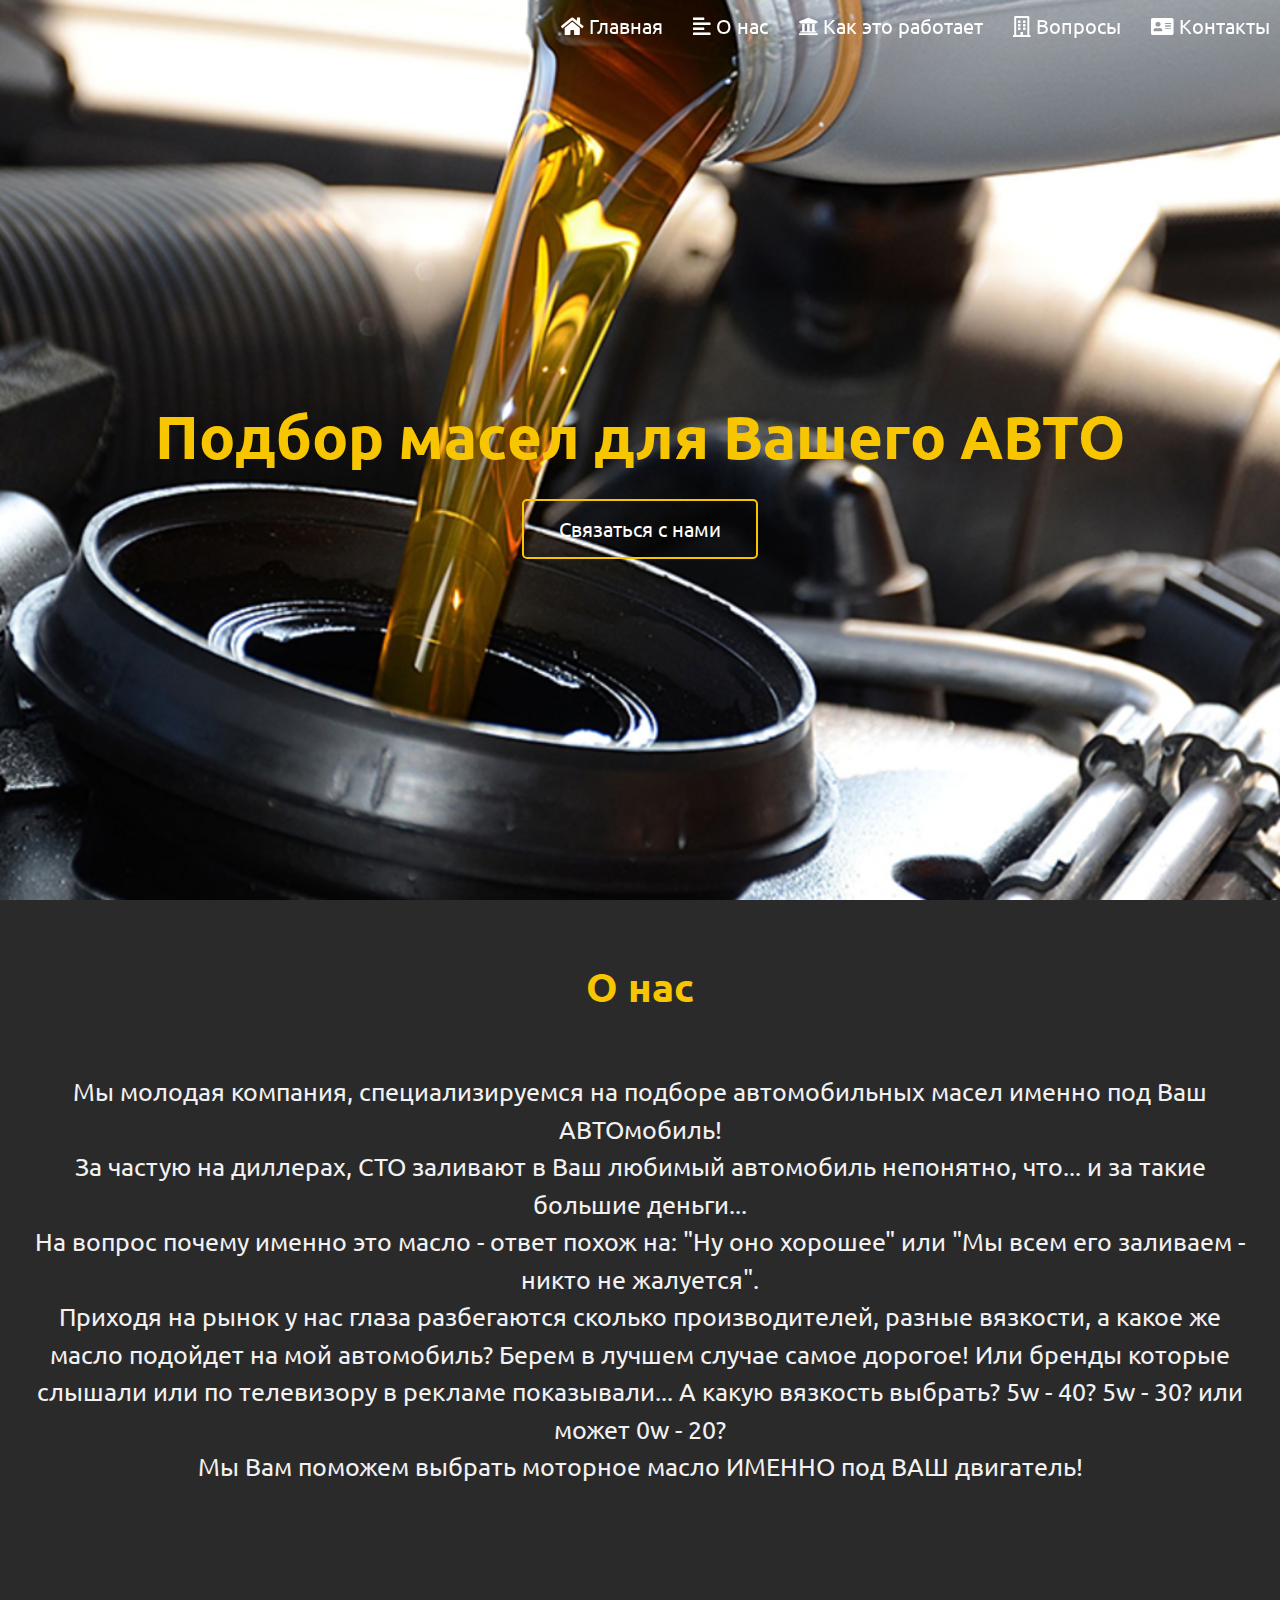
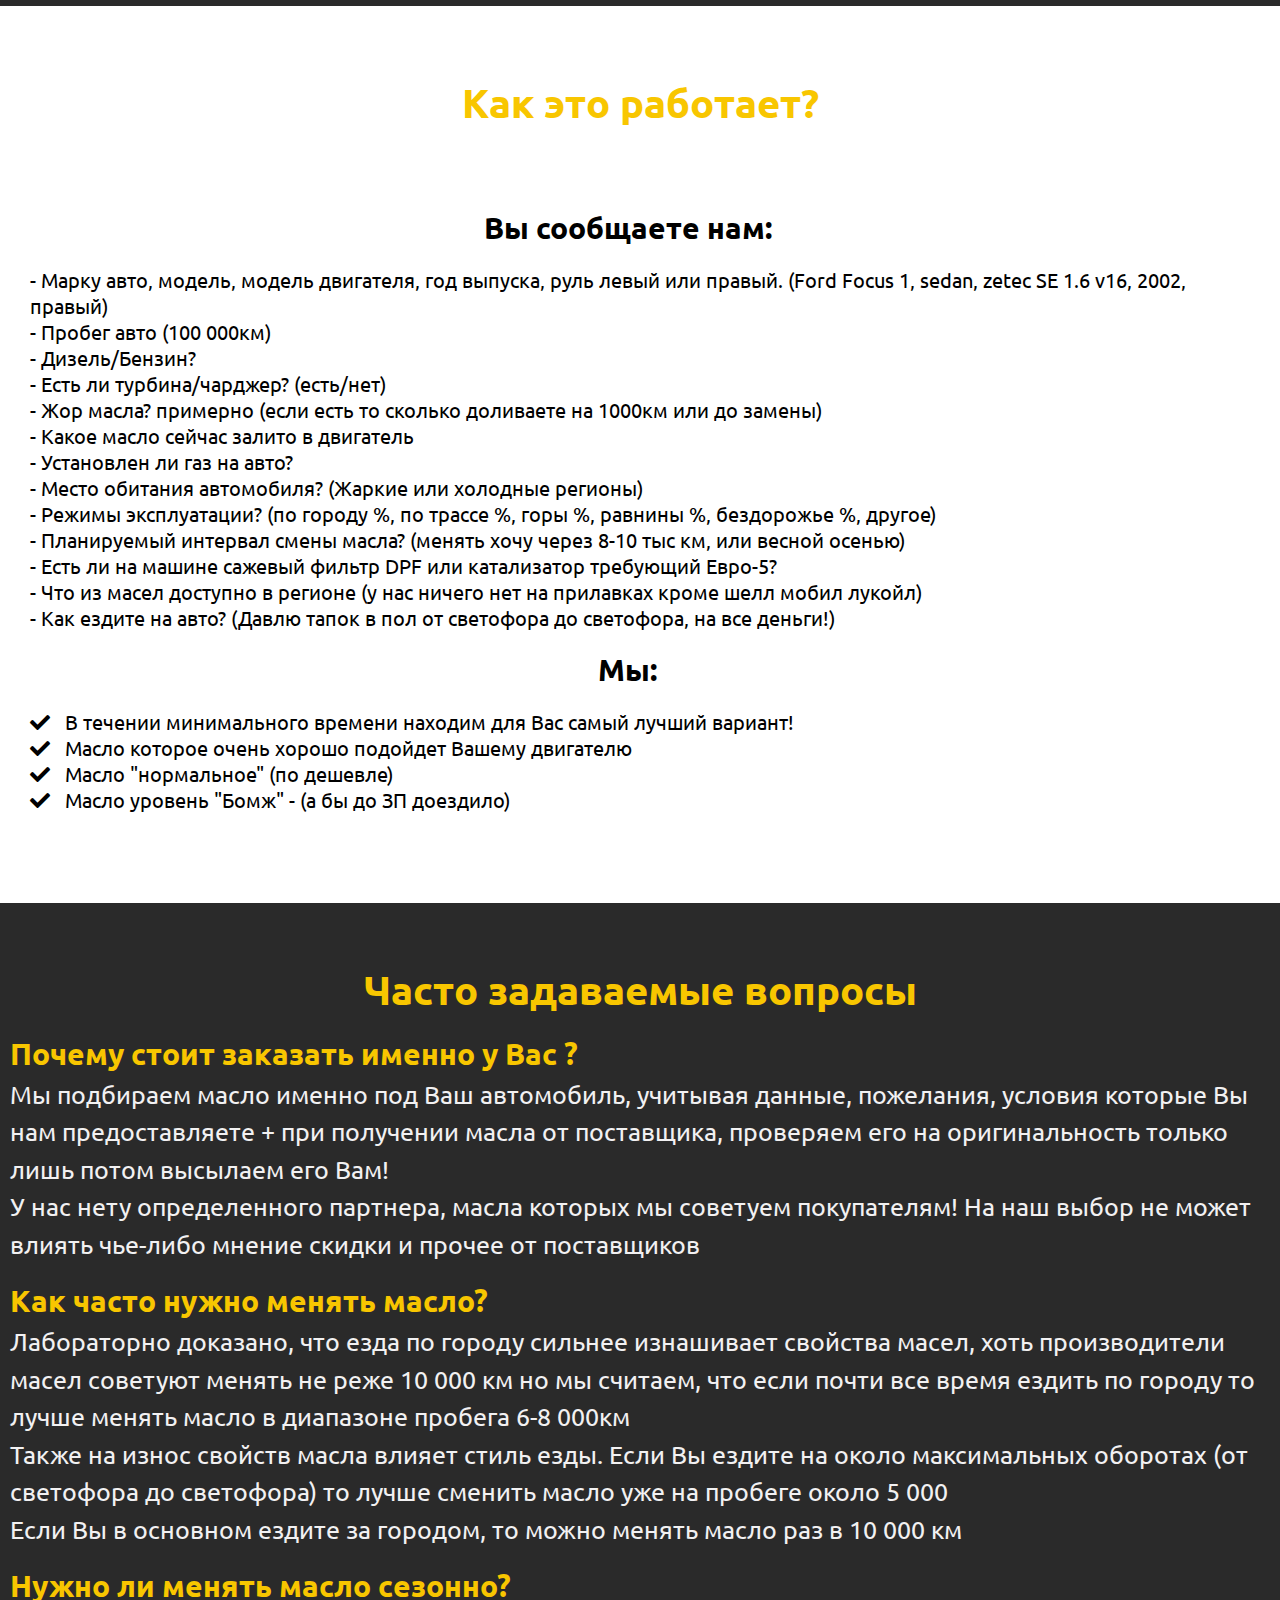
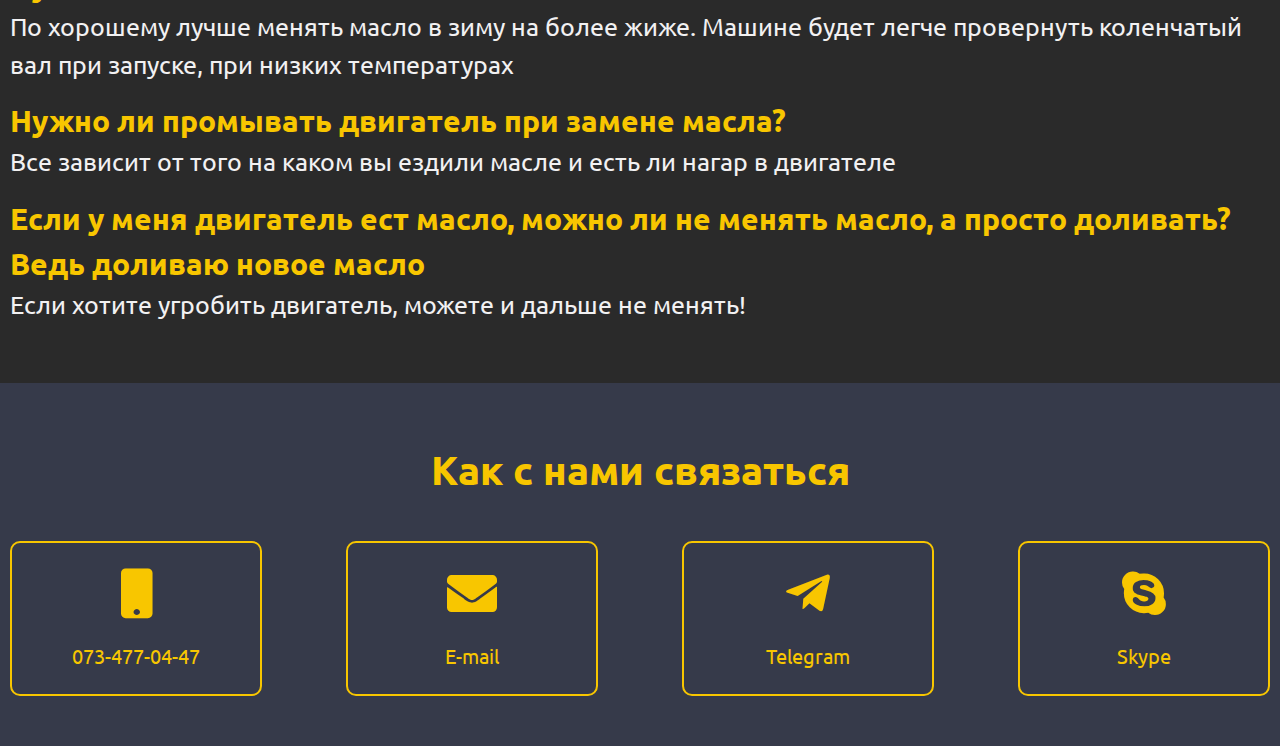
==== index.html @ 23b89130 "Start new project" ====
<!DOCTYPE html>
<html lang="en">
<head>
    <meta charset="UTF-8">
    <link rel="stylesheet" href="https://cdnjs.cloudflare.com/ajax/libs/font-awesome/5.13.1/css/all.min.css">
    <link href="https://fonts.googleapis.com/css2?family=Ubuntu:ital,wght@0,300;0,400;0,500;0,700;1,300;1,400;1,500;1,700&display=swap" rel="stylesheet">
    <link rel="stylesheet" href="./css/style.css">
    <script src="https://cdnjs.cloudflare.com/ajax/libs/jquery/3.5.1/jquery.min.js"></script>
    <title>Подбор Масел</title>
    <meta name="viewport" content="width=device-width, initial-scale=1">
</head>
<body>
<header>
    <div class="block_header_inner">
        <a href="#home" class="logo"></a>
        <nav>
            <button class="menu-toggler">
                <span></span>
                <span></span>
                <span></span>
            </button>
            <ul>
                <li><a href="#home" class="main_menu"><i class="fas fa-home home"></i>Главная</a></li>
                <li><a href="#about" class="main_menu"><i class="fas fa-align-left about"></i>О нас</a></li>
                <li><a href="#howToWork" class="main_menu"><i class="fas fa-university"></i>Как это работает</a></li>
                <li><a href="#dop_info" class="main_menu"><i class="far fa-building"></i>Вопросы</a></li>
                <li><a href="#contact" class="main_menu"><i class="fas fa-address-card"></i>Контакты</a></li>
            </ul>
        </nav>
    </div>
</header>
<a id="home"></a>
<div class="block_home">
    <div class="block_home_inner">
        <h1>Подбор масел для Вашего АВТО</h1>
        <div class="block_home_contact">
            <button class="contactMe">Связаться с нами</button>
        </div>
    </div>
</div>
<a id="about"></a>
<div class="block_about">
    <div class="block_about_inner">
        <h2>О нас</h2>
        <div class="block_about_description">
            <p> Мы молодая компания, специализируемся на подборе автомобильных масел именно под Ваш АВТОмобиль!</p>
            <p>За частую на диллерах, СТО заливают в Ваш любимый автомобиль непонятно, что... и за такие большие деньги...</p>
            <p>На вопрос почему именно это масло - ответ похож на: "Ну оно хорошее" или "Мы всем его заливаем - никто не
                жалуется".</p>
            <p>Приходя на рынок у нас глаза разбегаются сколько производителей, разные вязкости, а какое же
            масло подойдет на мой автомобиль? Берем в лучшем случае самое дорогое! Или бренды которые слышали или по
            телевизору в рекламе показывали... А какую вязкость выбрать? 5w - 40? 5w - 30? или может 0w - 20?</p>
            <p>Мы Вам поможем выбрать моторное масло ИМЕННО под ВАШ двигатель!</p>
        </div>
    </div>
</div>
<a id="howToWork"></a>
<div class="block_howToWork">
    <div class="block_howToWork_inner">
        <h2>Как это работает?</h2>
        <div class="block_howToWork_inner_education_experience">
            <div class="block_howToWork_inner_education_experience_work">
                <div class="block_work">
                        <h3>Вы сообщаете нам:</h3>
                        <p>- Марку авто, модель, модель двигателя, год выпуска, руль левый или правый. (Ford Focus 1,
                            sedan, zetec SE 1.6 v16, 2002, правый)</p>
                        <p>- Пробег авто (100 000км)</p>
                        <p>- Дизель/Бензин? </p>
                        <p>- Есть ли турбина/чарджер? (есть/нет)</p>
                        <p>- Жор масла? примерно (если есть то сколько доливаете на 1000км или до замены)</p>
                        <p>- Какое масло сейчас залито в двигатель</p>
                        <p>- Установлен ли газ на авто?</p>
                        <p>- Место обитания автомобиля? (Жаркие или холодные регионы)</p>
                        <p>- Режимы эксплуатации? (по городу %, по трассе %, горы %, равнины %, бездорожье %, другое)</p>
                        <p>- Планируемый интервал смены масла? (менять хочу через 8-10 тыс км, или весной осенью)</p>
                        <p>- Есть ли на машине сажевый фильтр DPF или катализатор требующий Евро-5?</p>
                        <p>- Что из масел доступно в регионе (у нас ничего нет на прилавках кроме шелл мобил лукойл)</p>
                        <p>- Как ездите на авто? (Давлю тапок в пол от светофора до светофора, на все деньги!)</p>

                        <h3>Мы:</h3>
                        <p><i class="fas fa-check"></i> В течении минимального времени находим для Вас самый лучший вариант!</p>
                        <p><i class="fas fa-check"></i> Масло которое очень хорошо подойдет Вашему двигателю</p>
                        <p><i class="fas fa-check"></i> Масло "нормальное" (по дешевле)</p>
                        <p><i class="fas fa-check"></i> Масло уровень "Бомж" - (а бы до ЗП доездило)</p>

                </div>
            </div>
        </div>
    </div>
</div>
<a id="dop_info"></a>
<div class="block_dop_info">
    <div class="block_dop_info_inner">
        <h2>Часто задаваемые вопросы</h2>
        <div class="block_dop_info_inner_text">
            <h4>Почему стоит заказать именно у Вас ?</h4>
            <p>Мы подбираем масло именно под Ваш автомобиль, учитывая данные, пожелания, условия которые Вы нам предоставляете +
               при получении масла от поставщика, проверяем его на оригинальность только лишь потом высылаем его Вам!</p>
            <p>У нас нету определенного партнера, масла которых мы советуем покупателям! На наш выбор не может влиять чье-либо мнение
            скидки и прочее от поставщиков</p>

            <h4>Как часто нужно менять масло?</h4>

            <p>Лабораторно доказано, что езда по городу сильнее изнашивает свойства масел, хоть производители масел советуют
            менять не реже 10 000 км но мы считаем, что если почти все время ездить по городу то лучше менять масло в
            диапазоне пробега 6-8 000км </p>
            <p>Также на износ свойств масла влияет стиль езды. Если Вы ездите на около максимальных оборотах (от светофора
                до светофора) то лучше сменить масло уже на пробеге около 5 000</p>
            <p>Если Вы в основном ездите за городом, то можно менять масло раз в 10 000 км</p>

            <h4>Нужно ли менять масло сезонно?</h4>

            <p>По хорошему лучше менять масло в зиму на более жиже. Машине будет легче провернуть коленчатый вал при запуске, при
            низких температурах</p>
            <h4>Нужно ли промывать двигатель при замене масла?</h4>
            <p>Все зависит от того на каком вы ездили масле и есть ли нагар в двигателе</p>

            <h4>Если у меня двигатель ест масло, можно ли не менять масло, а просто доливать? Ведь доливаю новое масло</h4>
            <p>Если хотите угробить двигатель, можете и дальше не менять! </p>

        </div>
    </div>
</div>

<a id="contact"></a>
<div class="block_contact">
    <div class="block_contact_inner">
        <h2>Как с нами связаться</h2>
        <div class="block_contact_inner_contact_me">
            <a href="tel:0734770447" >
                <i class="fas fa-mobile"></i>
                073-477-04-47
            </a>
            <a href="mailto:rudstanislav1990@gmail.com">
                <i class="fas fa-envelope"></i>
                E-mail
            </a>
            <a href="https://t.me/Stanislav27">
                <i class="fab fa-telegram-plane"></i>
                Telegram
            </a>
            <a href="skype:zevas_2140">
                <i class="fab fa-skype"></i>
                Skype
            </a>
        </div>
    </div>
</div>

<div class="form">
    <div class="close_form">
        <span></span>
        <span></span>
        <span></span>
    </div>
    <div class="form_inner">
        <h2>
            Заполните форму обратной связи
        </h2>
        <p>Введите свои данные для связи</p>
        <form action="send.php" method="post">
            <input type="name" name="username" placeholder="Введите свое имя" required>
            <input type="email" name="email" placeholder="Введите свой e-mail">
            <input type="tel" name="phone" placeholder="Введите свой телефон"
                   required>
            <textarea name="comment" placeholder="Дополнительный комментарий"></textarea>
            <input type="submit" value="Отправить">
        </form>
    </div>
</div>

<!--<footer>-->
<!--    <a href="tel:0734770447" ><i class="fas fa-mobile"></i></a>-->
<!--    <a href="#"><i class="fab fa-telegram-plane"></i></a>-->
<!--    <a href="mailto:rudstanislav1990@gmail.com"><i class="fas fa-envelope"></i></a>-->
<!--    <a href="#"><i class="fab fa-skype"></i></a>-->
<!--    <a href="#"><i class="fab fa-linkedin"></i></a>-->
<!--</footer>-->
<script src="./js/script.js"></script>
</body>
</html>
---- css/style.css ----
html {
  scroll-behavior: smooth; }

* {
  margin: 0;
  padding: 0;
  box-sizing: border-box;
  font-family: 'Ubuntu', sans-serif; }

h2 {
  font-size: 40px;
  color: #f8c600; }

body header {
  position: fixed;
  width: 100%;
  z-index: 1;
  transition: .3s linear; }
  body header .block_header_inner {
    max-width: 1300px;
    margin: 0 auto;
    display: flex;
    justify-content: space-between;
    align-items: center;
    padding: 10px; }
    body header .block_header_inner .logo {
      width: 44px;
      height: 32px;
      border-radius: 50%;
      background-size: cover; }
    body header .block_header_inner nav {
      display: flex;
      align-items: center; }
      body header .block_header_inner nav .menu-toggler {
        background: none;
        width: 30px;
        border: none;
        cursor: pointer;
        position: relative;
        outline: none;
        z-index: 100;
        display: none; }
        body header .block_header_inner nav .menu-toggler span {
          display: block;
          height: 3px;
          background-color: #fff;
          margin: 6px 0;
          position: relative;
          transition: .3s linear; }
      body header .block_header_inner nav ul {
        display: flex; }
        body header .block_header_inner nav ul li {
          list-style: none; }
          body header .block_header_inner nav ul li a.main_menu {
            color: white;
            text-decoration: none;
            margin-left: 30px;
            font-size: 20px;
            transition: .2s linear; }
            body header .block_header_inner nav ul li a.main_menu:hover {
              color: #f8c600; }
            body header .block_header_inner nav ul li a.main_menu i {
              margin-right: 5px; }
          body header .block_header_inner nav ul li a.black {
            color: black; }
body .block_home {
  background: url("./../img/bg.png") no-repeat;
  background-attachment: fixed;
  height: 100vh;
  background-position: center;
  background-size: cover;
  padding-top: 55px; }
  body .block_home .block_home_inner {
    max-width: 1300px;
    margin: 0 auto;
    display: flex;
    flex-direction: column;
    align-items: center;
    height: 100%;
    justify-content: center; }
    body .block_home .block_home_inner h1 {
      color: #f8c600;
      font-size: 60px;
      text-align: center; }
    body .block_home .block_home_inner h2 {
      font-size: 35px; }
    body .block_home .block_home_inner .block_home_contact {
      margin-top: 25px;
      text-align: center; }
      body .block_home .block_home_inner .block_home_contact button {
        padding: 15px 35px;
        border: 2px solid #f8c600;
        border-radius: 5px;
        background: transparent;
        cursor: pointer;
        color: white;
        transition: all 0.2s linear;
        font-size: 20px; }
        body .block_home .block_home_inner .block_home_contact button:focus {
          outline: none; }
        body .block_home .block_home_inner .block_home_contact button:hover {
          background: #f8c600;
          color: black;
          box-shadow: 0px 0px 8px 3px #f8c600;
          border: 2px solid black; }
body .block_about {
  background-color: #2a2a2a;
  padding: 50px 0; }
  body .block_about .block_about_inner {
    max-width: 1300px;
    margin: 0 auto;
    padding: 10px;
    display: flex;
    flex-direction: column;
    align-items: center; }
    body .block_about .block_about_inner .block_about_description {
      border-radius: 10px;
      display: flex;
      flex-direction: column;
      padding: 60px 20px;
      align-items: center; }
      body .block_about .block_about_inner .block_about_description img {
        margin-right: 25px;
        width: 165px;
        border-radius: 10px; }
      body .block_about .block_about_inner .block_about_description p {
        text-align: center;
        font-size: 25px;
        line-height: 1.5;
        color: #f2f1f2; }
    body .block_about .block_about_inner .block_about_skills {
      display: flex;
      justify-content: space-between;
      flex-wrap: wrap;
      width: 100%; }
      body .block_about .block_about_inner .block_about_skills .skill {
        width: 50%;
        padding: 10px 40px; }
        body .block_about .block_about_inner .block_about_skills .skill .skill_name {
          font-size: 18px;
          font-weight: 700;
          text-transform: uppercase;
          margin: 20px 0; }
        body .block_about .block_about_inner .block_about_skills .skill .skill_bar {
          height: 15px;
          background: #cacaca;
          border-radius: 8px; }
          body .block_about .block_about_inner .block_about_skills .skill .skill_bar .skill_per {
            height: 15px;
            background-color: #02aefe;
            border-radius: 8px;
            width: 0;
            transition: 1s linear;
            position: relative; }
            body .block_about .block_about_inner .block_about_skills .skill .skill_bar .skill_per:before {
              content: attr(per);
              position: absolute;
              padding: 4px 6px;
              background-color: black;
              color: white;
              font-size: 12px;
              border-radius: 4px;
              top: -35px;
              right: 0;
              transform: translateX(50%); }
            body .block_about .block_about_inner .block_about_skills .skill .skill_bar .skill_per:after {
              content: '';
              position: absolute;
              width: 10px;
              height: 10px;
              background-color: black;
              top: -19px;
              right: 0;
              transform: translateX(50%) rotate(45deg);
              border-radius: 2px; }
body .block_howToWork {
  padding: 50px 0;
  background: url("./../img/bgoil.png");
  background-position: center;
  background-size: cover;
  background-attachment: fixed; }
  body .block_howToWork .block_howToWork_inner {
    max-width: 1300px;
    padding: 10px;
    margin: 0 auto;
    display: flex;
    flex-direction: column;
    justify-content: center;
    align-items: center; }
    body .block_howToWork .block_howToWork_inner h2 {
      display: block;
      padding: 10px 100px;
      transition: all 0.2s linear; }
    body .block_howToWork .block_howToWork_inner .block_howToWork_inner_education_experience {
      padding: 10px 0;
      display: flex; }
      body .block_howToWork .block_howToWork_inner .block_howToWork_inner_education_experience .block_howToWork_inner_education_experience_work {
        display: flex;
        flex-direction: column;
        justify-content: space-between; }
        body .block_howToWork .block_howToWork_inner .block_howToWork_inner_education_experience .block_howToWork_inner_education_experience_work .block_work {
          padding: 20px;
          margin: 20px 25px 0 0;
          border-radius: 10px; }
          body .block_howToWork .block_howToWork_inner .block_howToWork_inner_education_experience .block_howToWork_inner_education_experience_work .block_work h3 {
            text-align: center;
            color: black;
            font-size: 30px;
            margin: 20px 0; }
          body .block_howToWork .block_howToWork_inner .block_howToWork_inner_education_experience .block_howToWork_inner_education_experience_work .block_work p {
            color: black;
            font-size: 20px; }
            body .block_howToWork .block_howToWork_inner .block_howToWork_inner_education_experience .block_howToWork_inner_education_experience_work .block_work p i {
              margin-right: 10px; }
      body .block_howToWork .block_howToWork_inner .block_howToWork_inner_education_experience .block_howToWork_inner_education_experience_experience {
        display: flex;
        flex-direction: column;
        justify-content: space-between; }
body .block_dop_info {
  background-color: #2a2a2a;
  padding: 50px 0; }
  body .block_dop_info .block_dop_info_inner {
    max-width: 1300px;
    padding: 10px;
    margin: 0 auto;
    display: flex;
    flex-direction: column;
    justify-content: center;
    align-items: center; }
    body .block_dop_info .block_dop_info_inner .block_dop_info_inner_text h4 {
      margin-top: 15px;
      font-size: 30px;
      line-height: 1.5;
      color: #f8c600; }
    body .block_dop_info .block_dop_info_inner .block_dop_info_inner_text p {
      font-size: 25px;
      line-height: 1.5;
      color: #f2f1f2; }
body .block_contact {
  padding: 50px 0;
  background: #363a4a; }
  body .block_contact .block_contact_inner {
    max-width: 1300px;
    margin: 0 auto;
    display: flex;
    flex-direction: column;
    align-items: center;
    padding: 0 10px; }
    body .block_contact .block_contact_inner h2 {
      display: block;
      padding: 10px 100px;
      border-radius: 15px;
      transition: all 0.2s linear; }
    body .block_contact .block_contact_inner .block_contact_inner_contact_me {
      width: 100%;
      display: flex;
      justify-content: space-between;
      margin-top: 35px; }
      body .block_contact .block_contact_inner .block_contact_inner_contact_me a {
        text-decoration: none;
        width: calc(80% / 4);
        color: #f8c600;
        padding: 25px;
        border: 2px solid #f8c600;
        border-radius: 10px;
        text-align: center;
        font-size: 20px;
        transition: all 0.2s linear; }
        body .block_contact .block_contact_inner .block_contact_inner_contact_me a:hover {
          background: #f8c600;
          color: black;
          border: 2px solid black;
          box-shadow: 0px 0px 8px 3px #f8c600; }
          body .block_contact .block_contact_inner .block_contact_inner_contact_me a:hover i {
            color: black; }
        body .block_contact .block_contact_inner .block_contact_inner_contact_me a i {
          display: block;
          margin-bottom: 25px;
          font-size: 50px;
          color: #f8c600;
          transition: color 0.5s linear; }
body .form {
  display: none;
  top: 0;
  left: 0;
  width: 100%;
  height: 100vh;
  position: fixed;
  background-color: #000000bd;
  padding: 50px 10px;
  z-index: 2; }
  body .form .close_form {
    display: block;
    position: fixed;
    right: 20px;
    top: 10px;
    cursor: pointer; }
    body .form .close_form span {
      display: block;
      height: 3px;
      background-color: #fff;
      margin: 6px 0;
      position: relative;
      transition: .3s linear;
      width: 30px; }
      body .form .close_form span:nth-child(1) {
        transform: rotate(-45deg);
        top: 4px; }
      body .form .close_form span:nth-child(2) {
        opacity: 0; }
      body .form .close_form span:nth-child(3) {
        transform: rotate(45deg);
        top: -14px; }
  body .form .form_inner {
    background-color: #f2f1f2;
    border-radius: 10px;
    margin: 0 auto;
    width: 400px;
    padding: 50px 25px;
    text-align: center; }
    body .form .form_inner p {
      margin-bottom: 25px; }
    body .form .form_inner form {
      display: flex;
      flex-direction: column;
      align-items: center;
      width: 100%; }
      body .form .form_inner form input {
        margin-bottom: 25px;
        width: 100%;
        height: 45px;
        text-align: center;
        font-size: 20px;
        border: 2px solid #353b48;
        border-radius: 5px; }
      body .form .form_inner form textarea {
        width: 100%;
        resize: vertical;
        height: 100px;
        font-size: 15px;
        text-align: center;
        border: 2px solid #353b48;
        border-radius: 5px;
        margin-bottom: 25px; }
      body .form .form_inner form input[type='submit'] {
        background-color: #f8c600;
        position: relative;
        box-shadow: 2px 3px 0 0 black; }
        body .form .form_inner form input[type='submit']:hover {
          cursor: pointer; }
        body .form .form_inner form input[type='submit']:active {
          top: 2px;
          box-shadow: 1px 1px 0 0 black; }
        body .form .form_inner form input[type='submit']:focus {
          outline: none; }
  body .form.active {
    display: block; }

@media screen and (max-width: 950px) {
  body header .block_header_inner nav {
    position: fixed;
    height: 100vh;
    width: 100%;
    background-color: #353b48;
    top: 0;
    right: -100%;
    max-width: 400px;
    padding: 80px 50px;
    transition: .3s linear;
    flex-direction: column;
    align-items: flex-start; }
    body header .block_header_inner nav .menu-toggler {
      display: block;
      position: fixed;
      right: 20px;
      top: 10px; }
    body header .block_header_inner nav .active span:nth-child(1) {
      transform: rotate(-45deg);
      top: 4px; }
    body header .block_header_inner nav .active span:nth-child(2) {
      opacity: 0; }
    body header .block_header_inner nav .active span:nth-child(3) {
      transform: rotate(45deg);
      top: -14px; }
    body header .block_header_inner nav ul {
      flex-direction: column; }
      body header .block_header_inner nav ul li a.main_menu {
        display: block;
        font-size: 30px;
        margin: 30px 0; }
  body header .block_header_inner nav.min {
    background-color: #f2f1f2; }
    body header .block_header_inner nav.min button span {
      background-color: black; }
  body header .block_header_inner nav.active {
    right: 0; }
  body .block_home .block_home_inner .block_home_contact {
    width: 70%; }
    body .block_home .block_home_inner .block_home_contact button {
      font-size: 30px; }
  body .block_about {
    padding: 30px 0; }
    body .block_about .block_about_inner .block_about_description {
      flex-direction: column; }
      body .block_about .block_about_inner .block_about_description p {
        margin-top: 20px; }
  body .block_howToWork {
    padding: 30px 0; }
  body .block_works {
    padding: 30px 0 0; }
    body .block_works .block_works_inner .block_works_inner_slider {
      height: 650px; }
  body .block_contact {
    padding: 30px 0; } }
@media screen and (max-width: 760px) {
  body header .block_header_inner nav {
    position: fixed;
    height: 100vh;
    width: 100%;
    background-color: #353b48;
    top: 0;
    right: -100%;
    max-width: 400px;
    padding: 80px 50px;
    transition: .3s linear;
    flex-direction: column;
    align-items: flex-start; }
    body header .block_header_inner nav .menu-toggler {
      display: block;
      position: fixed;
      right: 20px;
      top: 10px; }
    body header .block_header_inner nav .active span:nth-child(1) {
      transform: rotate(-45deg);
      top: 4px; }
    body header .block_header_inner nav .active span:nth-child(2) {
      opacity: 0; }
    body header .block_header_inner nav .active span:nth-child(3) {
      transform: rotate(45deg);
      top: -14px; }
    body header .block_header_inner nav ul {
      flex-direction: column; }
      body header .block_header_inner nav ul li a.main_menu {
        display: block;
        font-size: 30px;
        margin: 30px 0; }
  body header .block_header_inner nav.min {
    background-color: #f2f1f2; }
    body header .block_header_inner nav.min button span {
      background-color: black; }
  body header .block_header_inner nav.active {
    right: 0; }
  body .block_home .block_home_inner .block_home_contact {
    flex-direction: column; }
    body .block_home .block_home_inner .block_home_contact button:nth-child(2) {
      margin-top: 40px; } }
@media screen and (max-width: 690px) {
  body .block_howToWork .block_howToWork_inner .block_howToWork_inner_education_experience {
    flex-direction: column; }
    body .block_howToWork .block_howToWork_inner .block_howToWork_inner_education_experience .block_howToWork_inner_education_experience_work .block_work {
      margin: 10px 0 0 0; }
  body .block_contact .block_contact_inner .block_contact_inner_contact_me a {
    display: flex;
    justify-content: center;
    flex-direction: column;
    padding: 5px; }
    body .block_contact .block_contact_inner .block_contact_inner_contact_me a i {
      margin-bottom: 10px; } }
@media screen and (max-width: 580px) {
  body .block_home .block_home_inner {
    text-align: center; }
  body .block_about .block_about_inner h2 {
    width: 100%;
    text-align: center;
    padding: 10px 0; }
  body .block_about .block_about_inner .block_about_skills {
    flex-direction: column; }
    body .block_about .block_about_inner .block_about_skills .skill {
      width: 100%; }
      body .block_about .block_about_inner .block_about_skills .skill .skill_name {
        margin: 5px 0; }
  body .block_howToWork .block_howToWork_inner h2 {
    width: 100%;
    text-align: center;
    padding: 10px 0; } }
@media screen and (max-width: 545px) {
  body .block_about .block_about_inner .block_about_skills .skill {
    padding: 10px 0; }
  body .block_contact .block_contact_inner .block_contact_inner_contact_me {
    flex-direction: column; }
    body .block_contact .block_contact_inner .block_contact_inner_contact_me a {
      width: 100%;
      margin-top: 20px;
      flex-direction: unset;
      justify-content: space-between;
      align-items: center;
      padding: 5px 10px; }
      body .block_contact .block_contact_inner .block_contact_inner_contact_me a i {
        margin: 0; } }
@media screen and (max-height: 550px) {
  body header .block_header_inner nav.active {
    padding: 0 50px; } }
@media screen and (max-height: 460px) {
  body header .block_header_inner nav.active {
    padding: 0 50px; }
    body header .block_header_inner nav.active ul li a {
      margin: 20px 0; } }

/*# sourceMappingURL=style.css.map */
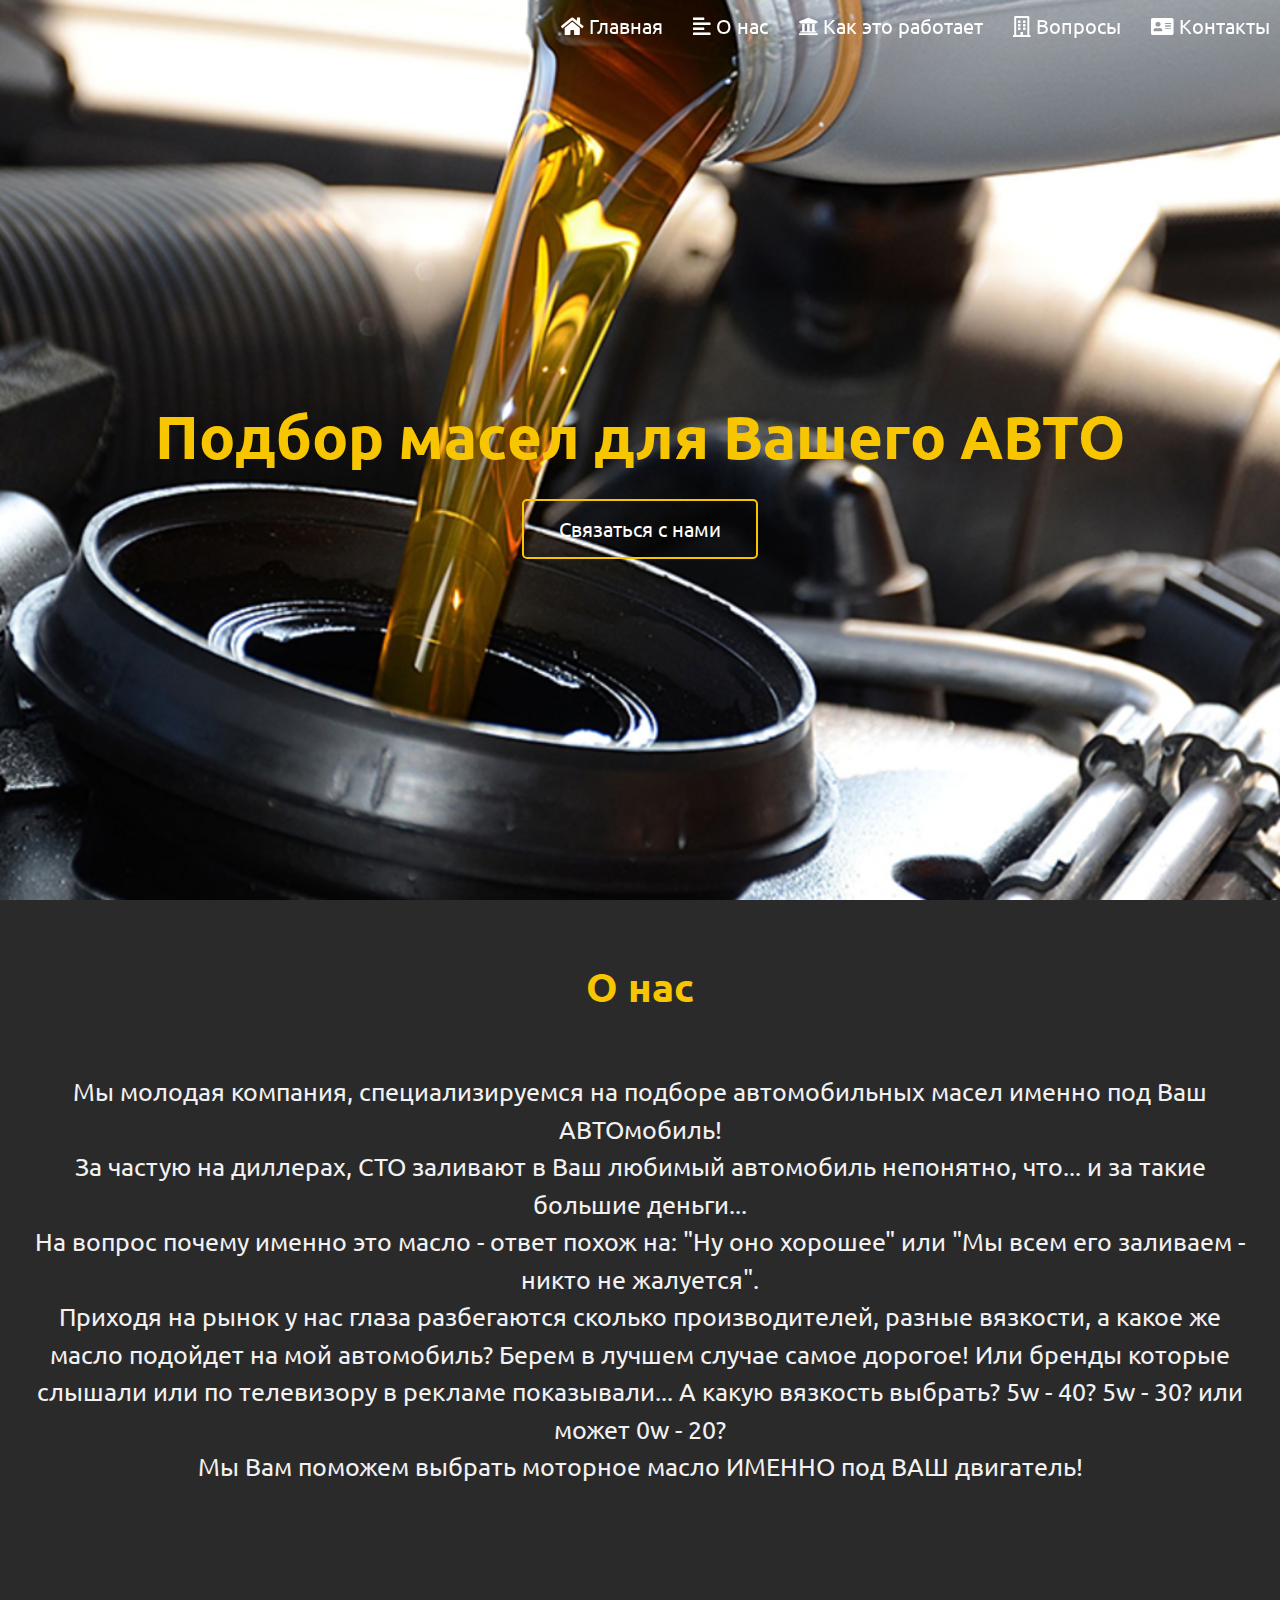
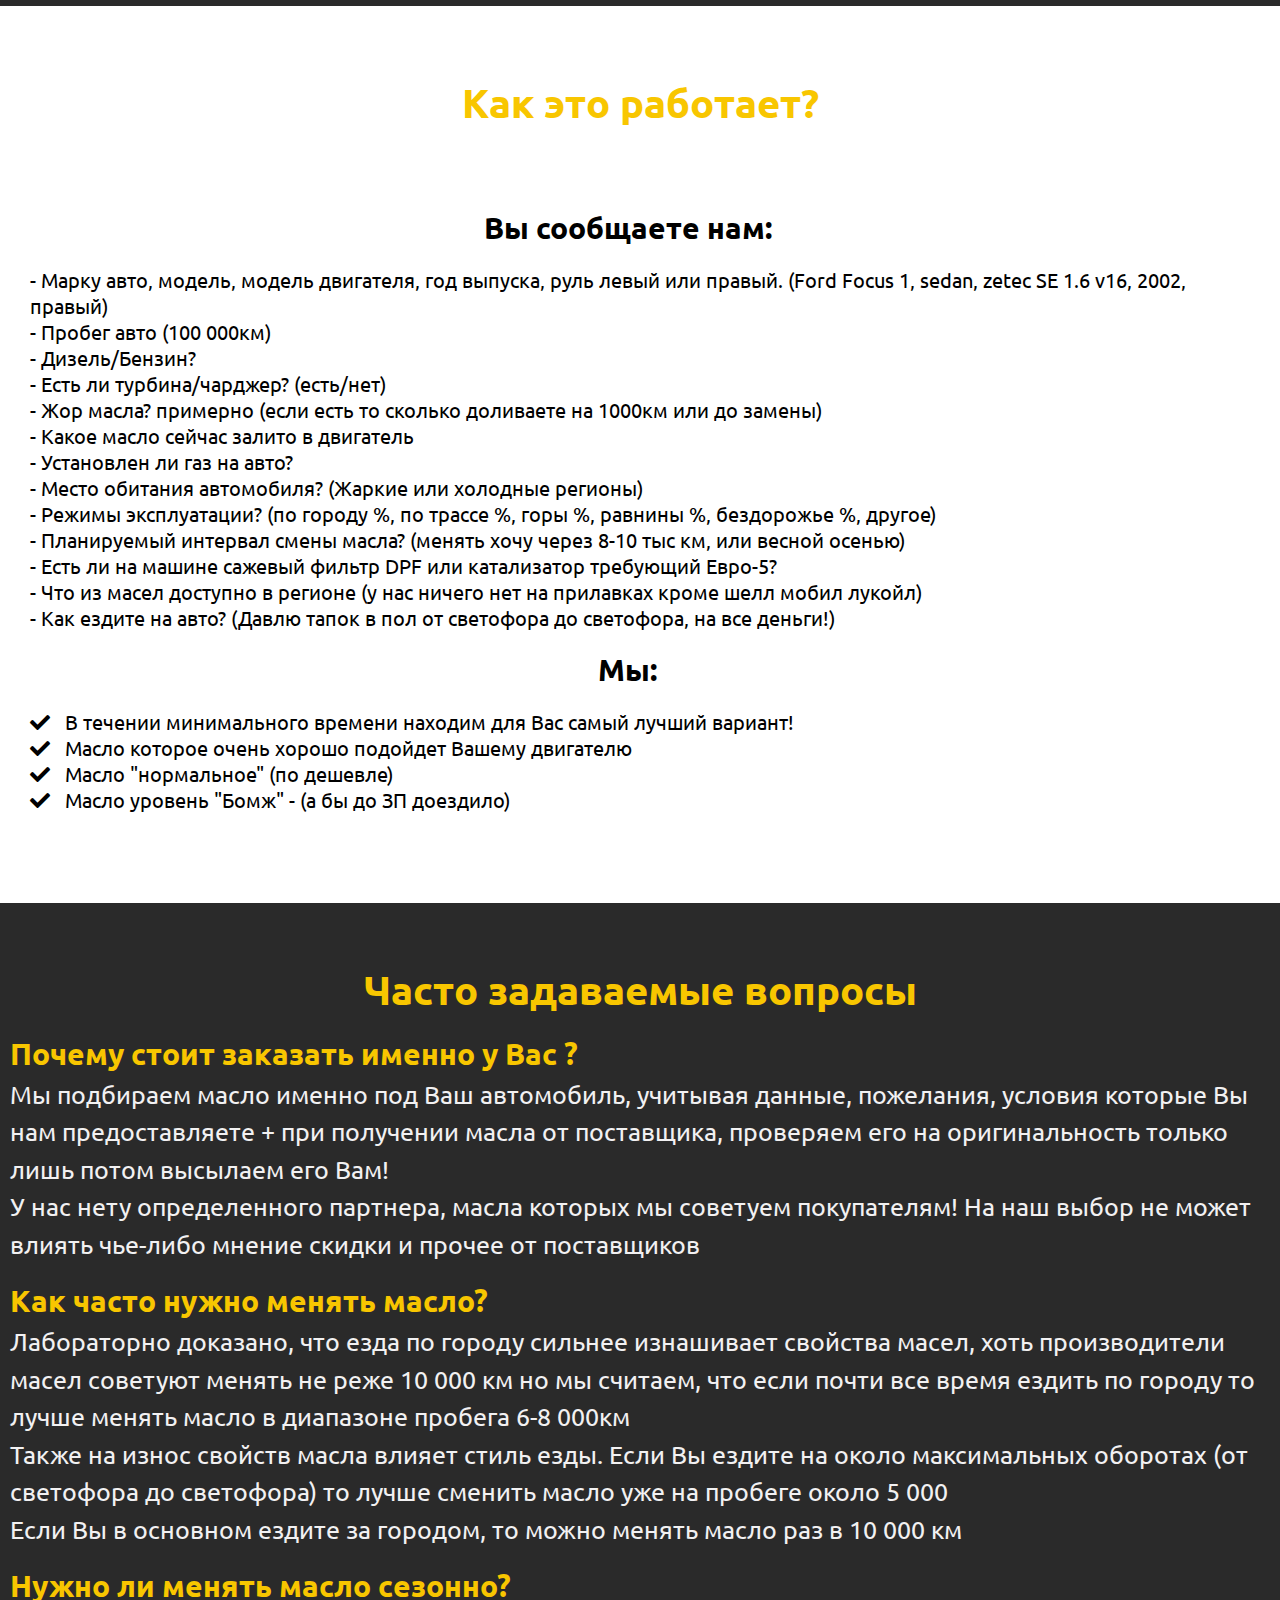
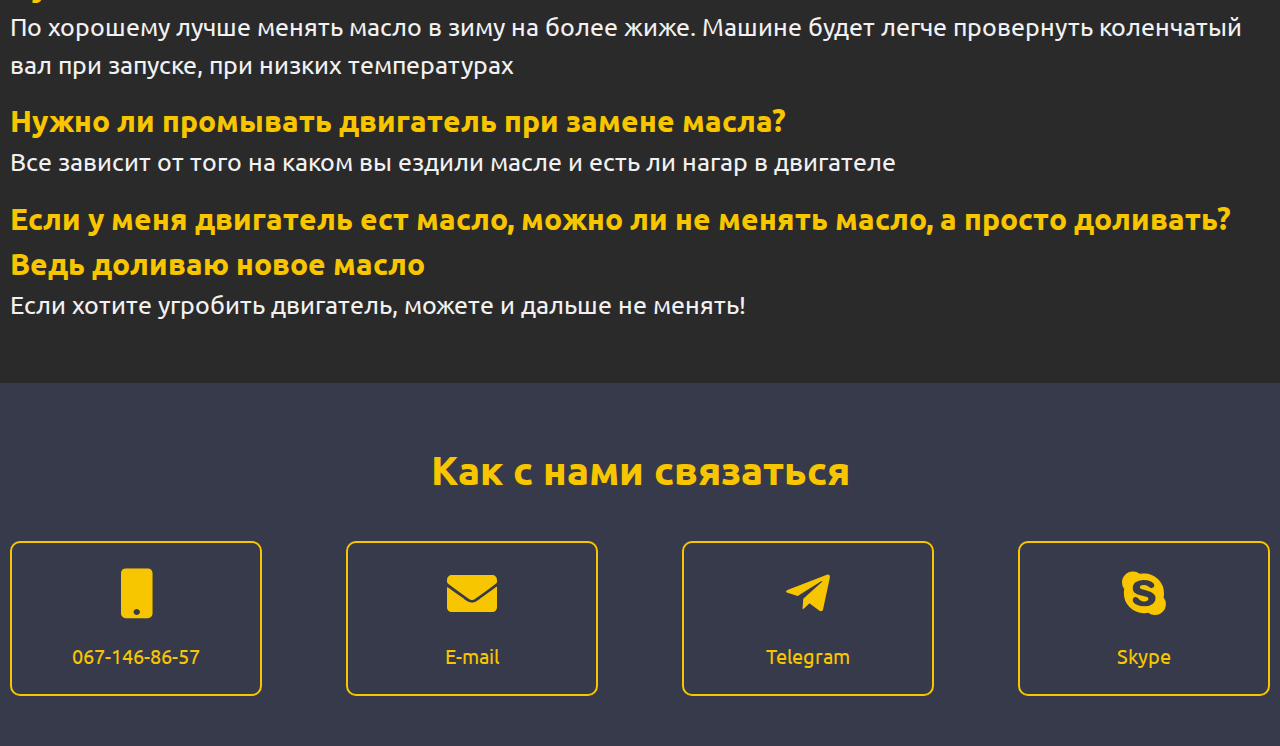
==== commit 5c8204cb: "edit phone" ====
--- a/index.html
+++ b/index.html
@@ -127,15 +127,15 @@
     <div class="block_contact_inner">
         <h2>Как с нами связаться</h2>
         <div class="block_contact_inner_contact_me">
-            <a href="tel:0734770447" >
+            <a href="tel:0671468657" >
                 <i class="fas fa-mobile"></i>
-                073-477-04-47
+                067-146-86-57
             </a>
             <a href="mailto:rudstanislav1990@gmail.com">
                 <i class="fas fa-envelope"></i>
                 E-mail
             </a>
-            <a href="https://t.me/Stanislav27">
+            <a href="https://t.me/Select_oil">
                 <i class="fab fa-telegram-plane"></i>
                 Telegram
             </a>
@@ -161,8 +161,7 @@
         <form action="send.php" method="post">
             <input type="name" name="username" placeholder="Введите свое имя" required>
             <input type="email" name="email" placeholder="Введите свой e-mail">
-            <input type="tel" name="phone" placeholder="Введите свой телефон"
-                   required>
+            <input type="tel" name="phone" placeholder="Введите свой телефон" required>
             <textarea name="comment" placeholder="Дополнительный комментарий"></textarea>
             <input type="submit" value="Отправить">
         </form>
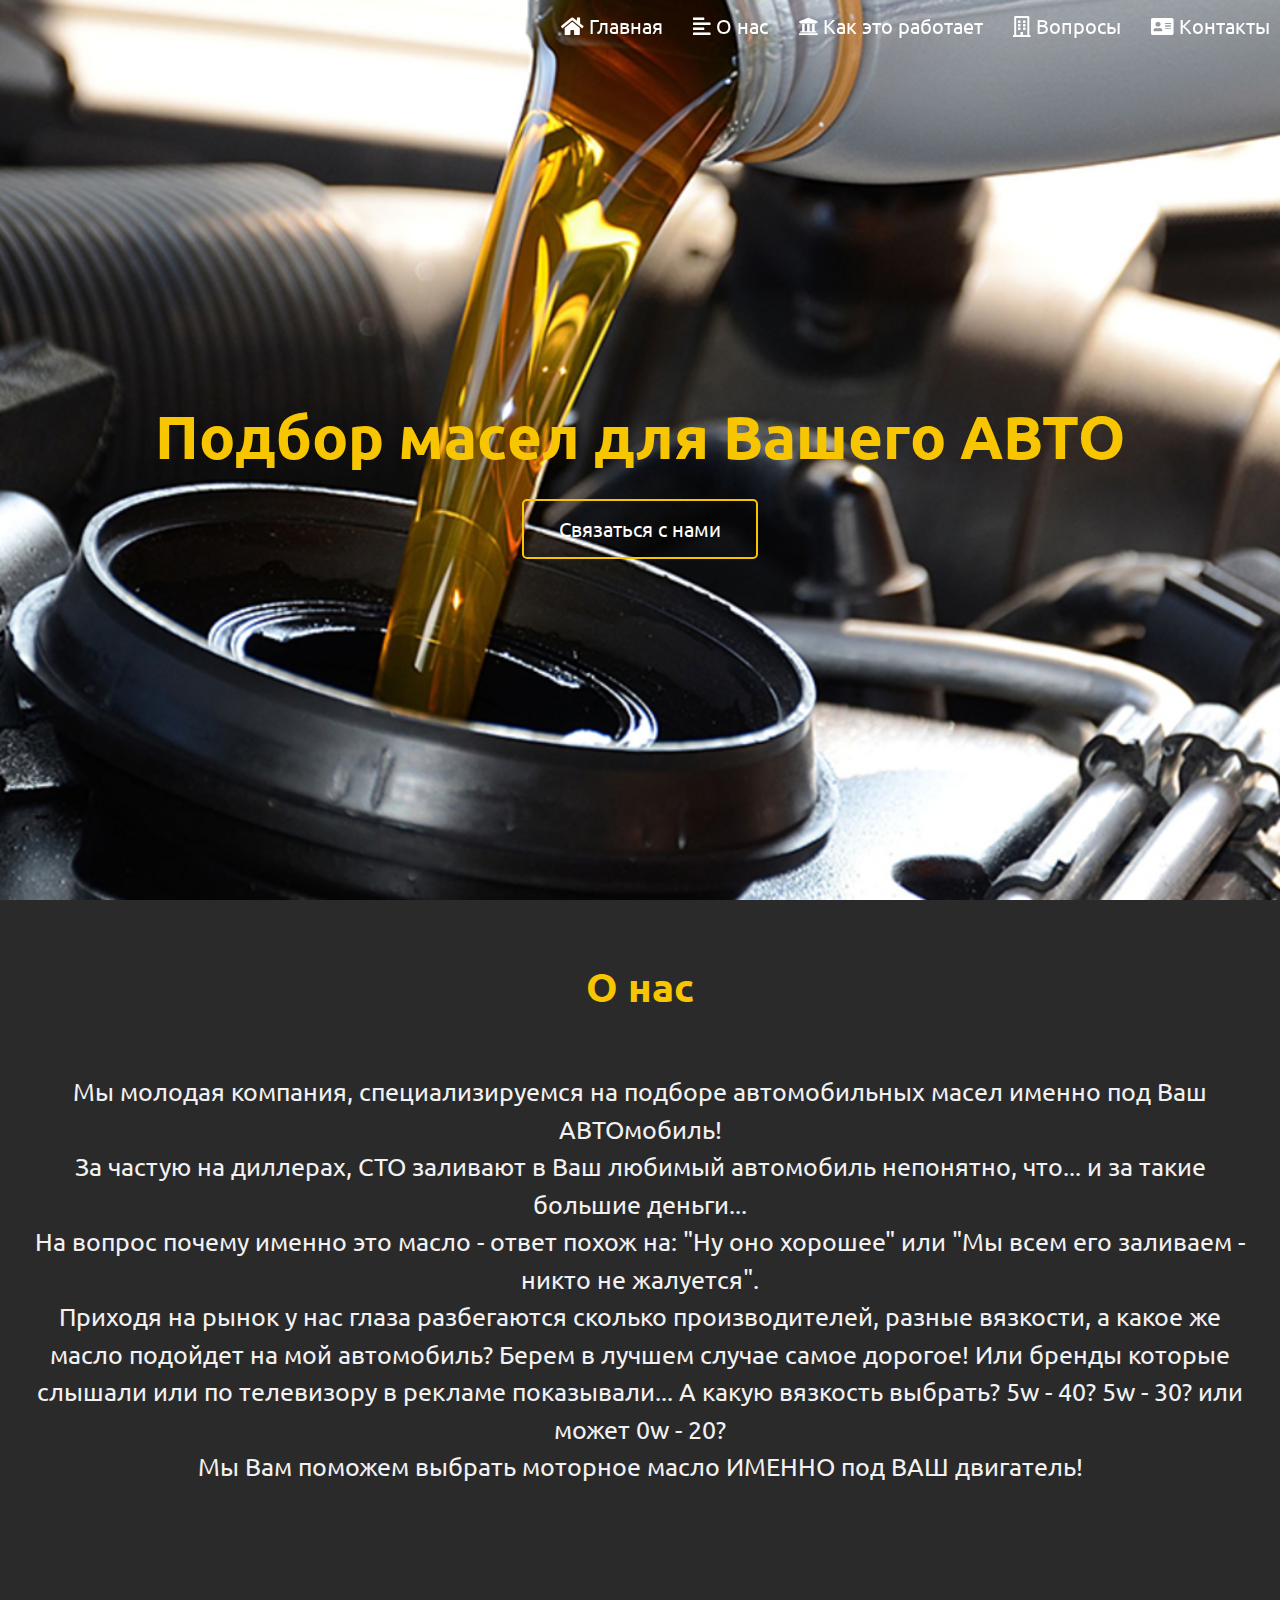
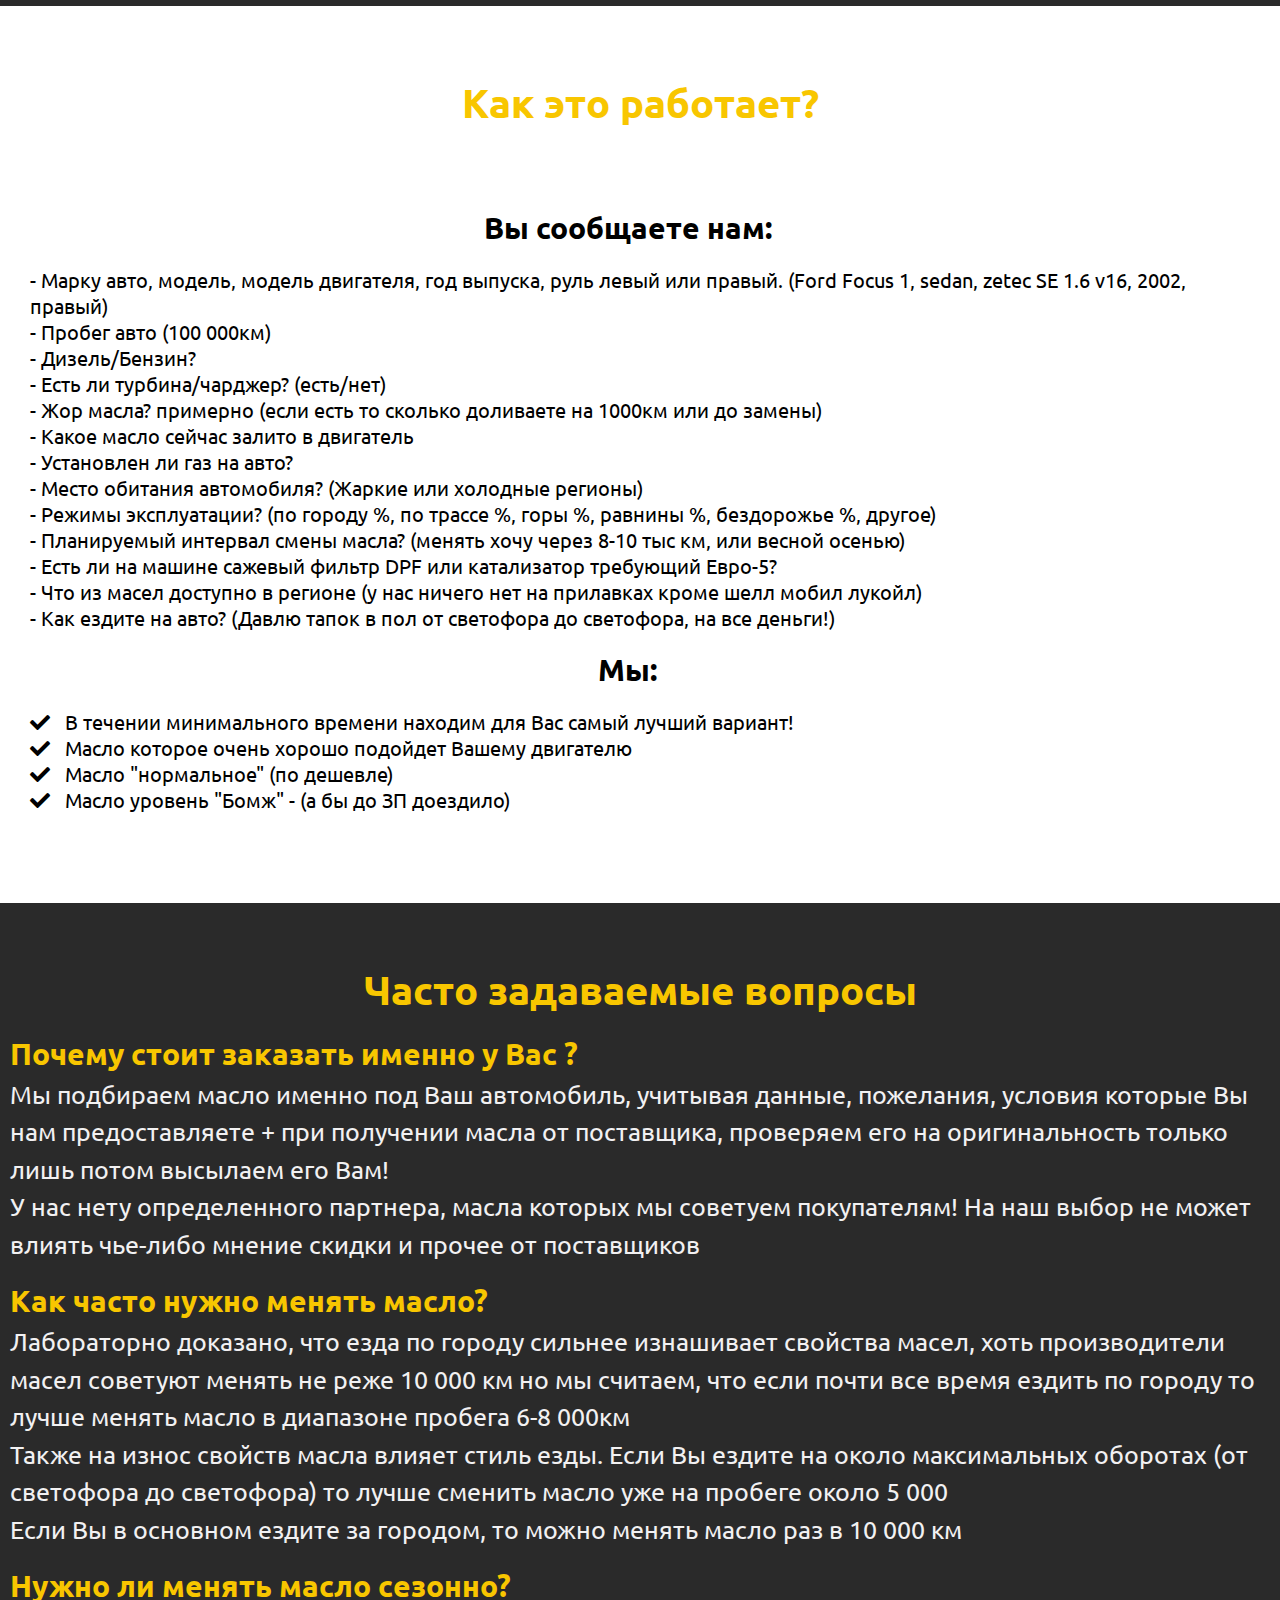
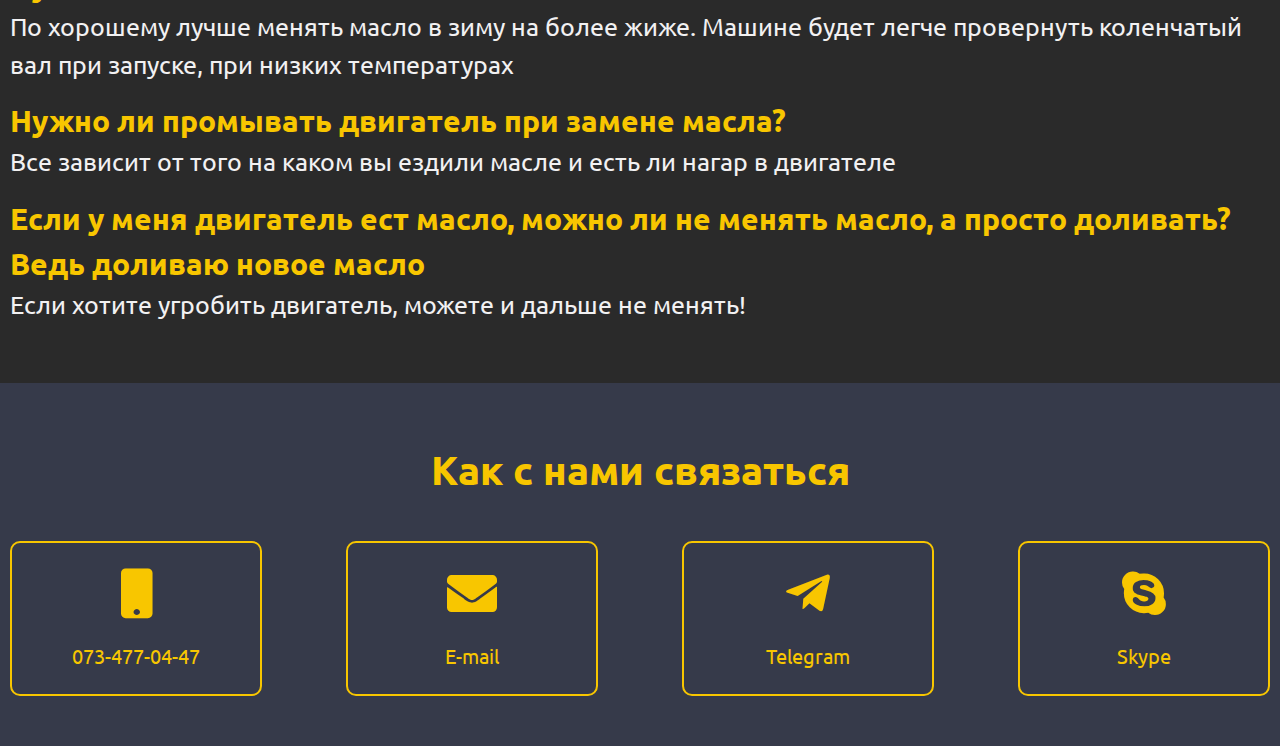
==== commit dbfa8195: "added send form to telegram" ====
--- a/index.html
+++ b/index.html
@@ -127,15 +127,15 @@
     <div class="block_contact_inner">
         <h2>Как с нами связаться</h2>
         <div class="block_contact_inner_contact_me">
-            <a href="tel:0671468657" >
+            <a href="tel:0734770447" >
                 <i class="fas fa-mobile"></i>
-                067-146-86-57
+                073-477-04-47
             </a>
             <a href="mailto:rudstanislav1990@gmail.com">
                 <i class="fas fa-envelope"></i>
                 E-mail
             </a>
-            <a href="https://t.me/Select_oil">
+            <a href="https://t.me/Stanislav27">
                 <i class="fab fa-telegram-plane"></i>
                 Telegram
             </a>
@@ -158,7 +158,7 @@
             Заполните форму обратной связи
         </h2>
         <p>Введите свои данные для связи</p>
-        <form action="send.php" method="post">
+        <form action="telegram.php" method="post">
             <input type="name" name="username" placeholder="Введите свое имя" required>
             <input type="email" name="email" placeholder="Введите свой e-mail">
             <input type="tel" name="phone" placeholder="Введите свой телефон" required>
